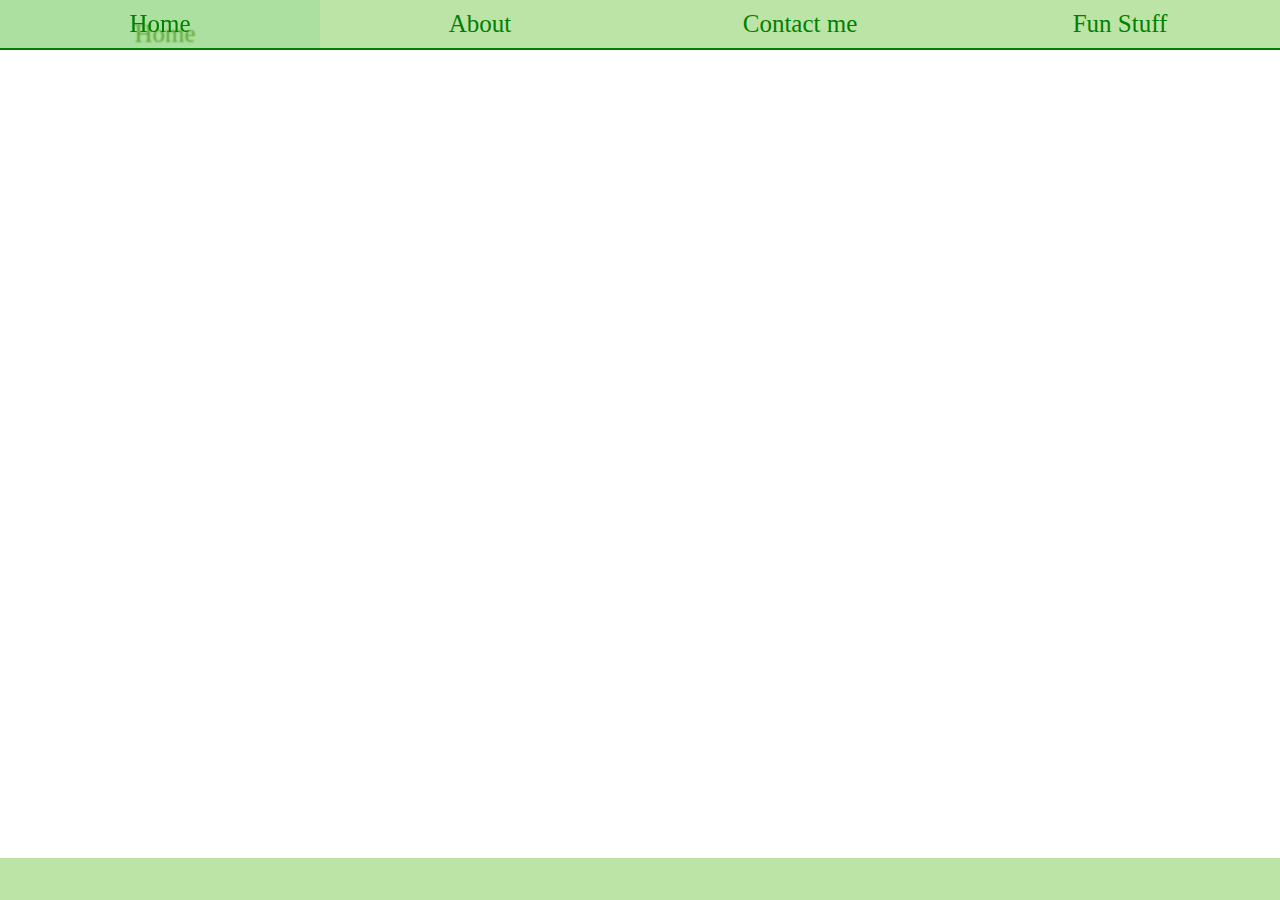
==== index.html @ 7c580435 "change" ====
<!DOCTYPE html>
<html lang="en">
<head>
    <meta charset="UTF-8">
    <meta name="viewport" content="width=device-width, initial-scale=1.0">
    <link rel="stylesheet" href="style.css">
</head>
<body onresize="calcWindowWidth();" onscroll="hideWindow();">
   
    <ul class="navbar-ul">
        <li onclick="location.href='#home';"><a href="#home">Home</a></li>
        <li onclick="location.href='#about';"><a href="#about">About</a></li>
        <li onclick="location.href='#contactme';"><a href="#contactme">Contact me</a></li>
        <li onclick="location.href='#funstuff';"><a href="#funstuff">Fun Stuff</a></li>
    </ul>
    <div class="navbar" >
        <ul style="list-style: none; display: inline-flex;">
        <li onclick="displayBar();" class="burger" id="burgerid" onresize="calcWindowWidth();">&#8801</li>
        </ul>
    </div>
    
    <div class="navbar-resp" id="navbar-resp-id">
        <li onclick="location.href='#home';"><a href="#home">Home</a></li>
        <li onclick="location.href='#about';"><a href="#about">About</a></li>
        <li onclick="location.href='#contactme';"><a href="#contactme">Contact me</a></li>
        <li onclick="location.href='#funstuff';"><a href="#funstuff">Fun Stuff</a></li>
    </div>

    

   



    <div class="footer">
        <p></p>
    </div>
    <script src="script.js"></script>
   

    
</body>
</html>
---- style.css ----
*{
    font-size: 25px;
    font-family: Cambria, Cochin, Georgia, Times, 'Times New Roman', serif;
    margin: 0;
    padding: 0;
    color:  green
}

html{
    margin: 0;
    padding: 0;
}

.navbar-ul{
    position: fixed;
    display: block;
    width: 100%;
    list-style-type: none;
    margin: 0;
    padding: 0;
    display: inline-flex;
    height: auto;
    background-color: #BDE4A7;
    margin-bottom: 0px;
    border-bottom: solid green 2px;
}
.navbar-ul>li:hover{
    transition: 0.4s;
    transform:translateZ(5px);
    cursor: pointer;
    transition: 0.5s;
    background-color: rgba(29, 197, 99, 0.1);
    text-shadow: 5px 10px 2px #56a12a;
}
.navbar-ul>li{
   
    text-align: center  ;
}
.navbar{
    width: 100%;
    position: fixed;
    height: auto;
    background-color: #BDE4A7;
    display: none;
    border-bottom: solid green 2px;

}

.burger{
    width: 100%;
    padding-right: 10px;
    user-select: none;
    font-size: 35px;
    padding-left: 5px;
}
.burger>li, .burger>a{
    width: 100%;
}

li{

    list-style-type: none;
    padding: 10px;
    text-decoration: none;
    color: inherit;
    height: 100%;
}

a{
    text-decoration: none;
    color: green;
    height: 40px;
    width: 100%;
}

.btn-clap{
    text-align: center;
    font-size: 50px;
    background-color: #56a12a;
    color: white;
    width: 150px;
}

.btn-clap:hover{
    transition: 0.7s;
    background-color: white;
    color: #56a12a;
}

.photo-poster{
    padding-top: 14px;
}
.name-centered{
    align-items: center;
    display:block;
    color: white;
    font-size: 5vw;
    font-weight: bold;
    position:absolute;
    top: 50%;
    left: 50%;
    transform: translate(-50%, -50%);
}

.main-photo{
    object-fit:cover;
    display: block;
    width: 100%;
    height: auto;
    max-height: 1000px;
}

.navbar-resp-resp>li>a{
    width: 100%;  
    padding: 0;
    height:0;
    margin: 0;
}


.navbar-resp-resp>li:hover{
    cursor: pointer;
    transition: 0.6s;
    background-color:rgba(24, 161, 24, 0.4) ;
}
.navbar-resp-resp>li>a:hover{
   
    background-color: rgba(24, 161, 24, 0);
    width: 100%;
}

.footer{
    font-size: 20px;
    height:42px ;
    width:100%;
    background-color: #BDE4A7;
    position: fixed;
    left: 0;
    bottom: 0;
}
.footer>p{
    margin-right: 10px;
    height: auto;
    text-align: center;
    font-size: 20px;
}

.footer>p{
    text-align: right;
}

.navbar-resp{
    display: none;
    position: fixed;
}
.navbar-resp-resp>li>a:hover{
    display:inline;
    width: 100%;
}

.navbar-resp-resp>a, li{
    width: 100%;
}

.navbar-resp-resp{
    transition: 0.6s;
    display: block;
    width: 100%;
    text-align: center;
    background-color:#BDE4A7 ;
    position: fixed;
    margin-top: 42px;
    box-shadow: 5px 10px 8px #56a12a;
    border-top: solid green 1px;
}

.navbar-resp-resp:hover:li{
    background-color: rgb(66, 109, 2);
}

.burger:hover{
    cursor:pointer;
    transition: 0.7s;
    background-color: rgba(29, 197, 99, 0.5);
}

@media only screen and (max-width: 520px) {
    .navbar-ul{
        flex-direction: column;
        text-align: center;
        display: none;
    }
    
    li, a{
        width: 100%;
        padding: 0;
        margin:0;
    }

    .main-photo{
        width: 100%;
    height: auto;
    max-height: 700px;
    }
    .navbar{
        display: block;
    }

}
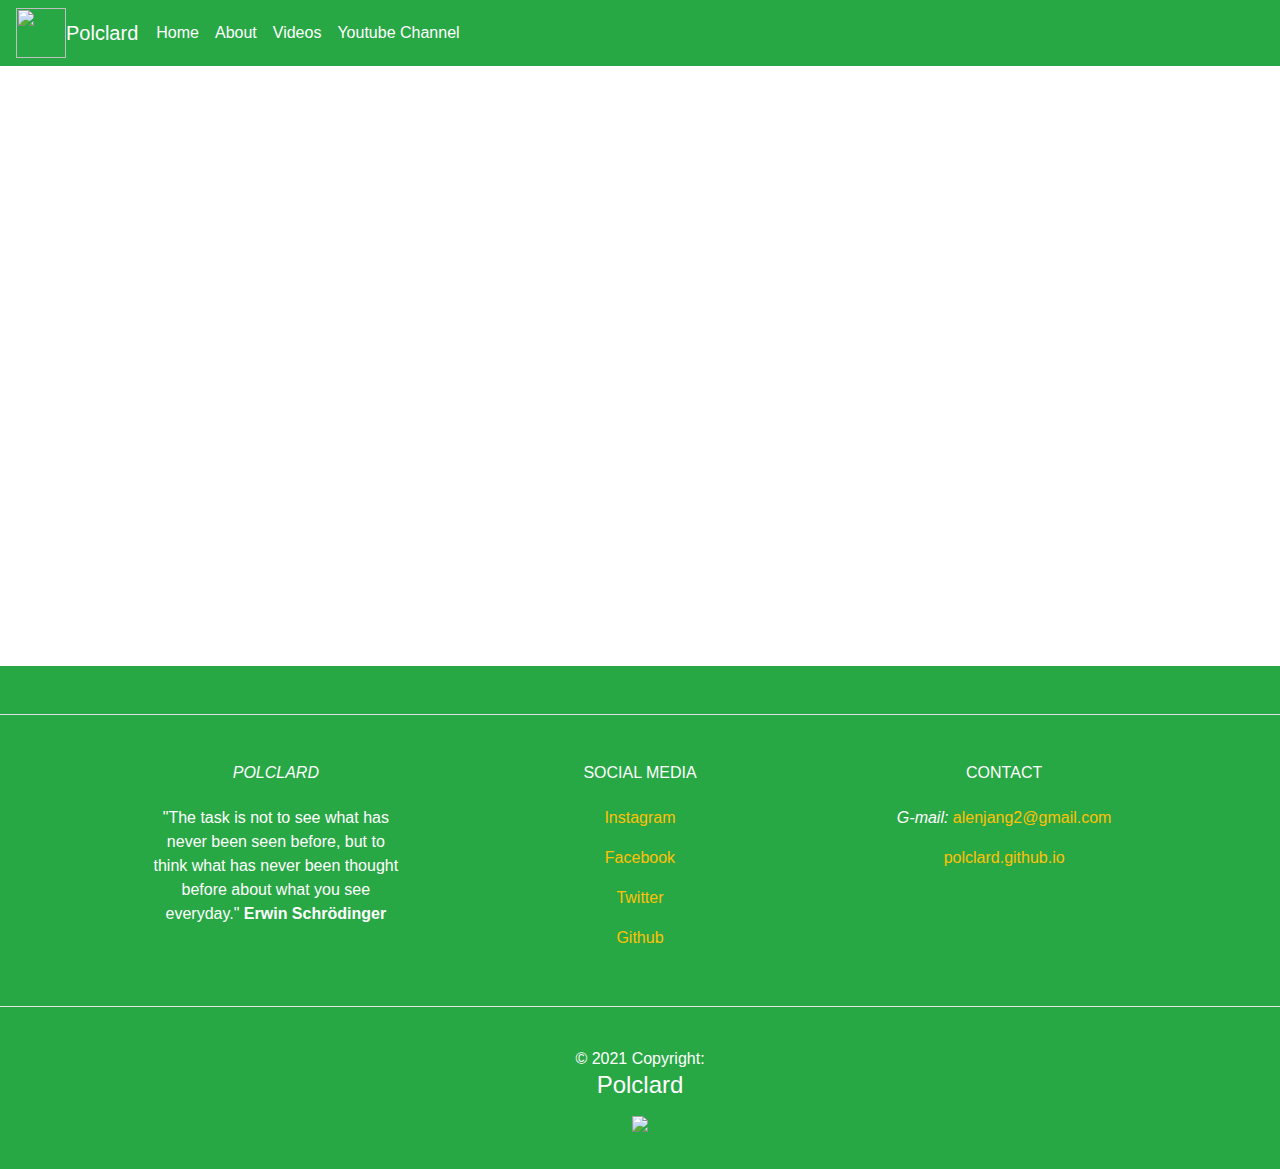
==== commit 8a9cd2dc: "update" ====
--- a/index.html
+++ b/index.html
@@ -2,42 +2,186 @@
 <html lang="en">
 <head>
     <meta charset="UTF-8">
+    <meta http-equiv="X-UA-Compatible" content="IE=edge">
     <meta name="viewport" content="width=device-width, initial-scale=1.0">
+    <link rel="stylesheet" href="https://maxcdn.bootstrapcdn.com/bootstrap/4.0.0/css/bootstrap.min.css" integrity="sha384-Gn5384xqQ1aoWXA+058RXPxPg6fy4IWvTNh0E263XmFcJlSAwiGgFAW/dAiS6JXm" crossorigin="anonymous">
     <link rel="stylesheet" href="style.css">
+    <link rel="icon" href="https://lh3.googleusercontent.com/a-/AOh14GiRfctjqvedFyQnl9PPeYPsRQLOtk3JEXrmNeioTg=s600-k-no-rp-mo" />
+    <title>Polclard</title>
 </head>
-<body onresize="calcWindowWidth();" onscroll="hideWindow();">
-   
-    <ul class="navbar-ul">
-        <li onclick="location.href='#home';"><a href="#home">Home</a></li>
-        <li onclick="location.href='#about';"><a href="#about">About</a></li>
-        <li onclick="location.href='#contactme';"><a href="#contactme">Contact me</a></li>
-        <li onclick="location.href='#funstuff';"><a href="#funstuff">Fun Stuff</a></li>
-    </ul>
-    <div class="navbar" >
-        <ul style="list-style: none; display: inline-flex;">
-        <li onclick="displayBar();" class="burger" id="burgerid" onresize="calcWindowWidth();">&#8801</li>
+<body>
+    <nav class="navbar navbar-expand-lg navbar-dark bg-success">
+        <img src="https://lh3.googleusercontent.com/a-/AOh14GiRfctjqvedFyQnl9PPeYPsRQLOtk3JEXrmNeioTg=s600-k-no-rp-mo" style="width: 50px; height: 50px; margin: 0; padding: 0;">
+        <h2 class="navbar-brand text-white"style="margin: 0; padding: 0%;padding-right: 10px;">Polclard</h2>
+        
+        <button class="navbar-toggler" type="button" data-toggle="collapse" data-target="#navbarNav" aria-controls="navbarNav" aria-expanded="false" aria-label="Toggle navigation">
+        <span class="navbar-toggler-icon"></span>
+        </button>
+        <div class="collapse navbar-collapse" id="navbarNav">
+        <ul class="navbar-nav">
+         <li class="nav-item active">
+            <a class="nav-link"href="index.html">Home <span class="sr-only">(current)</span></a>
+         </li>
+            <li class="nav-item active">
+            <a class="nav-link"  href="about.html">About <span class="sr-only">(current)</span></a>
+            </li>
+            <li class="nav-item active">
+            <a class="nav-link"  href="videos.html">Videos<span class="sr-only">(current)</span></a>
+            </li>
+            <li class="nav-item active">
+            <a class="nav-link" target=”_blank” href="https://www.youtube.com/channel/UCYEv4xKO9gdaxzRcnL0eB0Q">Youtube Channel<span class="sr-only">(current)</span></a>
+            </li>
         </ul>
     </div>
-    
-    <div class="navbar-resp" id="navbar-resp-id">
-        <li onclick="location.href='#home';"><a href="#home">Home</a></li>
-        <li onclick="location.href='#about';"><a href="#about">About</a></li>
-        <li onclick="location.href='#contactme';"><a href="#contactme">Contact me</a></li>
-        <li onclick="location.href='#funstuff';"><a href="#funstuff">Fun Stuff</a></li>
-    </div>
-
-    
-
-   
+</nav>
 
 
 
-    <div class="footer">
-        <p></p>
+<div id="carouselExampleSlidesOnly" class="carousel slide" data-ride="carousel">
+    <div class="carousel-inner">
+      <div class="carousel-item active">
+        <iframe width="100%" height="600"  class="d-block w-100" alt="First slide"height="314" src="https://www.youtube.com/embed/g6UQRN-CWsk" title="YouTube video player" frameborder="0" allow="accelerometer;  clipboard-write; encrypted-media; gyroscope; picture-in-picture" allowfullscreen>
+
+      </div>
+      <div class="carousel-item">
+        <iframe width="100%" height="600" class="d-block w-100" alt="Third slide" src="https://www.youtube.com/embed/pOvRWJgZcuU" title="YouTube video player" frameborder="1" allow=""; clipboard-write; encrypted-media; gyroscope; picture-in-picture" allowfullscreen></iframe>
+  
+      </div>
+      <div class="carousel-item">
+        <iframe width="100%" height="600" class="d-block w-100"  alt="Second slide" height="314" src="https://www.youtube.com/embed/SgmHFpxB274" title="YouTube video player" frameborder="0" allow="accelerometer;  clipboard-write; encrypted-media; gyroscope; picture-in-picture" allowfullscreen></iframe>
+  
+      </div>
     </div>
-    <script src="script.js"></script>
-   
+  </div>
 
+  <!--
+<iframe width="100%" height="600"  class="d-block w-100" alt="First slide"height="314" src="https://www.youtube.com/embed/g6UQRN-CWsk" title="YouTube video player" frameborder="0" allow="accelerometer;  clipboard-write; encrypted-media; gyroscope; picture-in-picture" allowfullscreen>
+     
     
+
+  -->
+
+
+
+
+
+
+
+
+<div>
+<!-- Footer -->
+<footer class="text-center text-dark-start bg-success text-muted text-white">
+    <!-- Section: Social media -->
+    <section
+      class="d-flex justify-content-center justify-content-lg-between p-4 border-bottom"
+    >
+      <!-- Left -->
+      <div class="me-5 d-none d-lg-block">
+        <span></span>
+      </div>
+      <!-- Left -->
+  
+      <!-- Right -->
+      <div>
+        <a href="" class="me-4 text-reset">
+          <i class="fab fa-facebook-f"></i>
+        </a>
+        <a href="" class="me-4 text-reset">
+          <i class="fab fa-twitter"></i>
+        </a>
+        <a href="" class="me-4 text-reset">
+          <i class="fab fa-google"></i>
+        </a>
+        <a href="" class="me-4 text-reset">
+          <i class="fab fa-instagram"></i>
+        </a>
+        <a href="" class="me-4 text-reset">
+          <i class="fab fa-linkedin"></i>
+        </a>
+        <a href="" class="me-4 text-reset">
+          <i class="fab fa-github"></i>
+        </a>
+      </div>
+      <!-- Right -->
+    </section>
+    <!-- Section: Social media -->
+  
+    <!-- Section: Links  -->
+    <section class="">
+      <div class="container text-center text-md-start mt-5">
+
+        <div class="row mt-3">
+
+          <div class="col-md-3 col-lg-4 col-xl-3 mx-auto mb-4">
+            <!-- Content -->
+            <h6 class="text-uppercase fw-bold mb-4">
+              <i class="fas fa-gem me-3 text-white">Polclard</i>
+            </h6>
+            <p class="text-white">
+                "The task is not to see what has never been seen before, but to think what has never been thought before about what you see everyday."
+                <strong>Erwin Schrödinger</strong>
+            </p>
+            
+          </div>
+          <!-- Grid column -->
+  
+          <!-- Grid column -->
+          <div class="col-md-2 col-lg-2 col-xl-2 mx-auto mb-4">
+            <!-- Links -->
+            <h6 class="text-uppercase fw-bold mb-4 text-white">
+              Social Media
+            </h6>
+            <p>
+              <a href="https://www.instagram.com/jangelov_alen/?hl=en" target=”_blank” class="text-reset text-warning text-decoration-underline">Instagram</a>
+            </p>
+            <p>
+              <a href="https://www.facebook.com/Polclard" target=”_blank” class="text-reset text-warning text-decoration-underline">Facebook</a>
+            </p>
+            <p>
+              <a href="https://twitter.com/jangelov_alen" target=”_blank” class="text-reset text-warning text-decoration-underline">Twitter</a>
+            </p>
+            <p>
+              <a href="https://github.com/Polclard" target=”_blank” class="text-reset text-warning text-decoration-underline">Github</a>
+            </p>
+          </div>
+          <!-- Grid column -->
+  
+          <!-- Grid column -->
+          
+          <!-- Grid column -->
+  
+          <!-- Grid column -->
+          <div class="col-md-4 col-lg-3 col-xl-3 mx-auto mb-md-0 mb-4">
+            <!-- Links -->
+            <h6 class="text-uppercase fw-bold mb-4 text-white">
+              Contact
+            </h6>
+            <p><i class="fas fa-home me-3 text-white">G-mail: </i><a href="mailto:alenjang2@gmail.com" class="text-primary text-warning">alenjang2@gmail.com</a></p>
+            <p>
+              <i class="fas fa-envelope me-3"></i>
+              <a href="https://polclard.github.io/" class="text-warning">polclard.github.io</a>
+            </p>
+          </div>
+          <!-- Grid column -->
+        </div>
+        <!-- Grid row -->
+      </div>
+    </section>
+    <!-- Section: Links  -->
+  
+    <!-- Copyright -->
+    <hr style="background-color: white;">
+    <div class="text-center p-4 bg-success text-white">
+      © 2021 Copyright:
+      <h4>Polclard</h4>
+      <h4><img src="https://lh3.googleusercontent.com/a-/AOh14GiRfctjqvedFyQnl9PPeYPsRQLOtk3JEXrmNeioTg=s600-k-no-rp-mo"></h4>
+    </div>
+  </footer>
+</div>
+
 </body>
+<script src="https://code.jquery.com/jquery-3.2.1.slim.min.js" integrity="sha384-KJ3o2DKtIkvYIK3UENzmM7KCkRr/rE9/Qpg6aAZGJwFDMVNA/GpGFF93hXpG5KkN" crossorigin="anonymous"></script>
+<script src="https://cdnjs.cloudflare.com/ajax/libs/popper.js/1.12.9/umd/popper.min.js" integrity="sha384-ApNbgh9B+Y1QKtv3Rn7W3mgPxhU9K/ScQsAP7hUibX39j7fakFPskvXusvfa0b4Q" crossorigin="anonymous"></script>
+<script src="https://maxcdn.bootstrapcdn.com/bootstrap/4.0.0/js/bootstrap.min.js" integrity="sha384-JZR6Spejh4U02d8jOt6vLEHfe/JQGiRRSQQxSfFWpi1MquVdAyjUar5+76PVCmYl" crossorigin="anonymous"></script>
+<script src="script.js"></script>
 </html>--- a/style.css
+++ b/style.css
@@ -1,209 +1,38 @@
-*{
-    font-size: 25px;
-    font-family: Cambria, Cochin, Georgia, Times, 'Times New Roman', serif;
-    margin: 0;
-    padding: 0;
-    color:  green
+.nav-item{
+    height: auto;
 }
 
-html{
-    margin: 0;
-    padding: 0;
+html, body{
+    font-family:'Segoe UI', Tahoma, Geneva, Verdana, sans-serif;
 }
 
-.navbar-ul{
-    position: fixed;
-    display: block;
-    width: 100%;
-    list-style-type: none;
-    margin: 0;
-    padding: 0;
-    display: inline-flex;
-    height: auto;
-    background-color: #BDE4A7;
-    margin-bottom: 0px;
-    border-bottom: solid green 2px;
-}
-.navbar-ul>li:hover{
-    transition: 0.4s;
-    transform:translateZ(5px);
-    cursor: pointer;
-    transition: 0.5s;
-    background-color: rgba(29, 197, 99, 0.1);
-    text-shadow: 5px 10px 2px #56a12a;
-}
-.navbar-ul>li{
-   
-    text-align: center  ;
-}
-.navbar{
-    width: 100%;
-    position: fixed;
-    height: auto;
-    background-color: #BDE4A7;
-    display: none;
-    border-bottom: solid green 2px;
-
+.nav-item:hover{
+    opacity: 62%;
+    transition: 0.2s;
 }
 
-.burger{
-    width: 100%;
-    padding-right: 10px;
-    user-select: none;
-    font-size: 35px;
-    padding-left: 5px;
+.carousel-control-prev-icon {
+    background-image: url("");
 }
-.burger>li, .burger>a{
-    width: 100%;
+      
+.carousel-control-next-icon {
+    background-image: url("");
+  
+}
+.btn{
+    background-color: red;
 }
 
-li{
-
-    list-style-type: none;
-    padding: 10px;
-    text-decoration: none;
-    color: inherit;
-    height: 100%;
+.col-sm{
+    padding:10px;
+    margin-left: 10xp;
+    background-color: #28a745;
+    margin:10px;
+    padding-bottom: 30px;
 }
 
-a{
-    text-decoration: none;
-    color: green;
-    height: 40px;
-    width: 100%;
-}
-
-.btn-clap{
-    text-align: center;
-    font-size: 50px;
-    background-color: #56a12a;
-    color: white;
-    width: 150px;
-}
-
-.btn-clap:hover{
-    transition: 0.7s;
-    background-color: white;
-    color: #56a12a;
-}
-
-.photo-poster{
-    padding-top: 14px;
-}
-.name-centered{
-    align-items: center;
-    display:block;
-    color: white;
-    font-size: 5vw;
-    font-weight: bold;
-    position:absolute;
-    top: 50%;
-    left: 50%;
-    transform: translate(-50%, -50%);
-}
-
-.main-photo{
-    object-fit:cover;
-    display: block;
-    width: 100%;
-    height: auto;
-    max-height: 1000px;
-}
-
-.navbar-resp-resp>li>a{
-    width: 100%;  
-    padding: 0;
-    height:0;
-    margin: 0;
-}
-
-
-.navbar-resp-resp>li:hover{
-    cursor: pointer;
-    transition: 0.6s;
-    background-color:rgba(24, 161, 24, 0.4) ;
-}
-.navbar-resp-resp>li>a:hover{
-   
-    background-color: rgba(24, 161, 24, 0);
-    width: 100%;
-}
-
-.footer{
-    font-size: 20px;
-    height:42px ;
-    width:100%;
-    background-color: #BDE4A7;
-    position: fixed;
-    left: 0;
-    bottom: 0;
-}
-.footer>p{
-    margin-right: 10px;
-    height: auto;
-    text-align: center;
-    font-size: 20px;
-}
-
-.footer>p{
-    text-align: right;
-}
-
-.navbar-resp{
-    display: none;
-    position: fixed;
-}
-.navbar-resp-resp>li>a:hover{
-    display:inline;
-    width: 100%;
-}
-
-.navbar-resp-resp>a, li{
-    width: 100%;
-}
-
-.navbar-resp-resp{
-    transition: 0.6s;
-    display: block;
-    width: 100%;
-    text-align: center;
-    background-color:#BDE4A7 ;
-    position: fixed;
-    margin-top: 42px;
-    box-shadow: 5px 10px 8px #56a12a;
-    border-top: solid green 1px;
-}
-
-.navbar-resp-resp:hover:li{
-    background-color: rgb(66, 109, 2);
-}
-
-.burger:hover{
-    cursor:pointer;
-    transition: 0.7s;
-    background-color: rgba(29, 197, 99, 0.5);
-}
-
-@media only screen and (max-width: 520px) {
-    .navbar-ul{
-        flex-direction: column;
-        text-align: center;
-        display: none;
-    }
-    
-    li, a{
-        width: 100%;
-        padding: 0;
-        margin:0;
-    }
-
-    .main-photo{
-        width: 100%;
-    height: auto;
-    max-height: 700px;
-    }
-    .navbar{
-        display: block;
-    }
-
-}+.banner {
+    background: #a770ef;
+    background: -webkit-linear-gradient(to right, #a770ef, #cf8bf3, #fdb99b);
+    background: linear-gradient(to right, #a770ef, #cf8bf3, #fdb99b);
+  }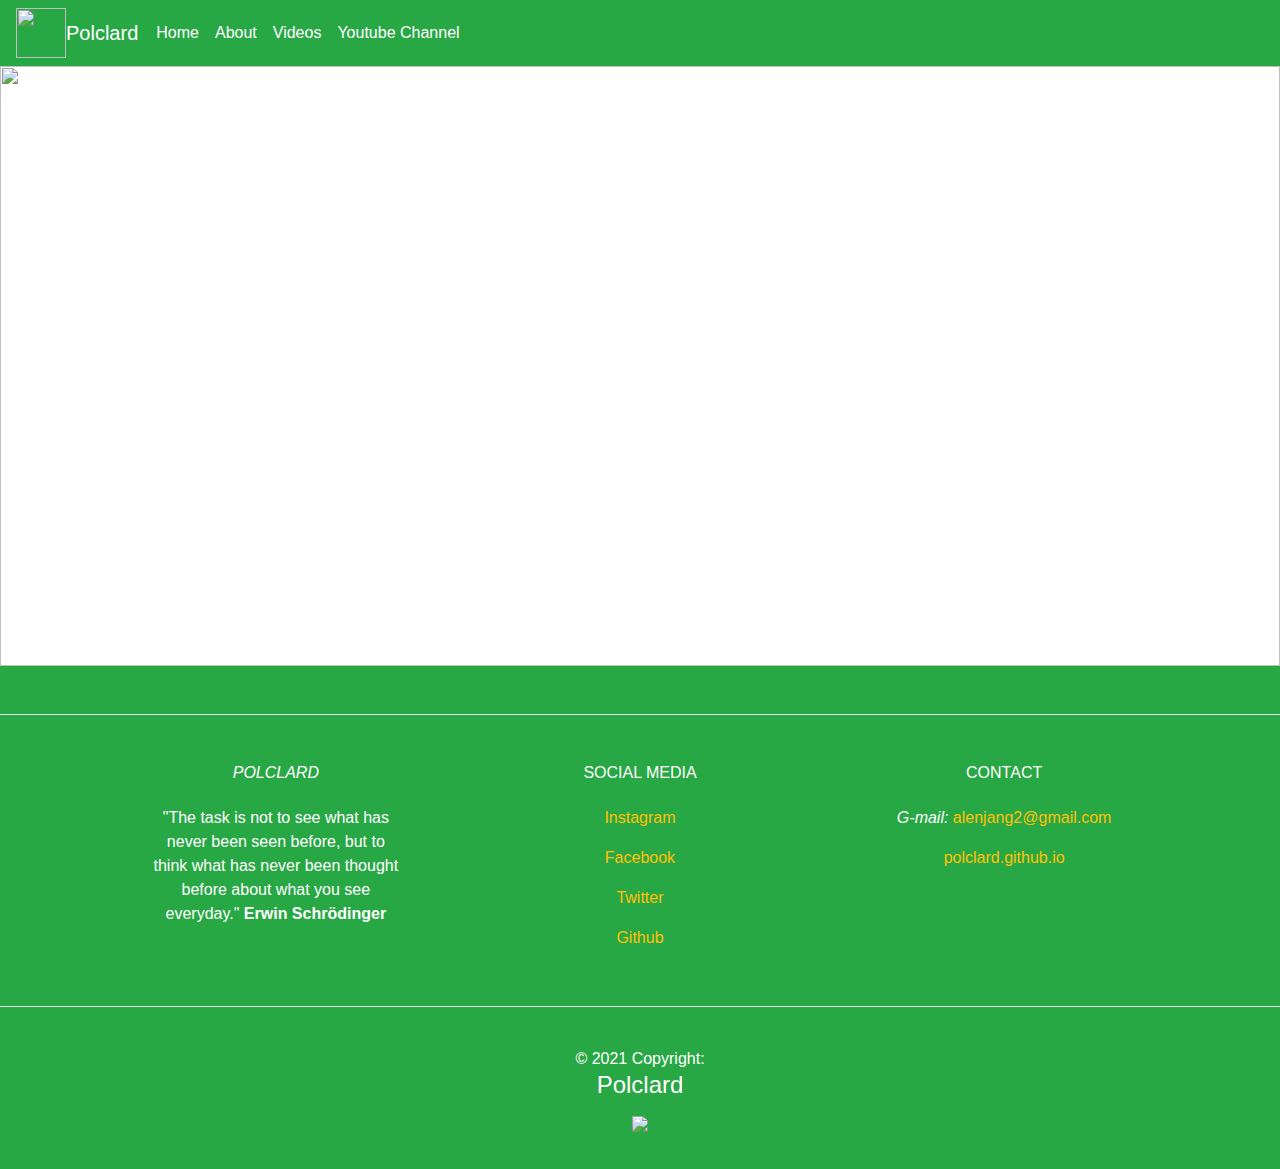
==== commit ad0c45bb: "update" ====
--- a/index.html
+++ b/index.html
@@ -40,16 +40,19 @@
 <div id="carouselExampleSlidesOnly" class="carousel slide" data-ride="carousel">
     <div class="carousel-inner">
       <div class="carousel-item active">
-        <iframe width="100%" height="600"  class="d-block w-100" alt="First slide"height="314" src="https://www.youtube.com/embed/g6UQRN-CWsk" title="YouTube video player" frameborder="0" allow="accelerometer;  clipboard-write; encrypted-media; gyroscope; picture-in-picture" allowfullscreen>
+        <img  width="100%" height="600"  class="d-block w-100" src="https://i.pinimg.com/originals/c2/ed/63/c2ed63fe5e8077fc64ff9ba1e149bc55.jpg">
+        <!--<iframe width="100%" height="600"  class="d-block w-100" alt="First slide"height="314" src="https://www.youtube.com/embed/g6UQRN-CWsk" title="YouTube video player" frameborder="0" allow="accelerometer;  clipboard-write; encrypted-media; gyroscope; picture-in-picture" allowfullscreen>-->
 
       </div>
       <div class="carousel-item">
-        <iframe width="100%" height="600" class="d-block w-100" alt="Third slide" src="https://www.youtube.com/embed/pOvRWJgZcuU" title="YouTube video player" frameborder="1" allow=""; clipboard-write; encrypted-media; gyroscope; picture-in-picture" allowfullscreen></iframe>
-  
+        <img  width="100%" height="600" class="d-block w-100" src="https://wallpaperaccess.com/full/1219598.jpg">
+       <!-- <iframe width="100%" height="600" class="d-block w-100" alt="Third slide" src="https://www.youtube.com/embed/pOvRWJgZcuU" title="YouTube video player" frameborder="1" allow=""; clipboard-write; encrypted-media; gyroscope; picture-in-picture" allowfullscreen></iframe>
+        -->
       </div>
       <div class="carousel-item">
-        <iframe width="100%" height="600" class="d-block w-100"  alt="Second slide" height="314" src="https://www.youtube.com/embed/SgmHFpxB274" title="YouTube video player" frameborder="0" allow="accelerometer;  clipboard-write; encrypted-media; gyroscope; picture-in-picture" allowfullscreen></iframe>
-  
+        <img width="100%" height="600" class="d-block w-100" src="https://wallpapercave.com/wp/QL0WBtU.jpg">
+        <!--<iframe width="100%" height="600" class="d-block w-100"  alt="Second slide" height="314" src="https://www.youtube.com/embed/SgmHFpxB274" title="YouTube video player" frameborder="0" allow="accelerometer;  clipboard-write; encrypted-media; gyroscope; picture-in-picture" allowfullscreen></iframe>
+        -->
       </div>
     </div>
   </div>
--- a/style.css
+++ b/style.css
@@ -21,6 +21,7 @@
 }
 .btn{
     background-color: red;
+    color: black !important;
 }
 
 .col-sm{
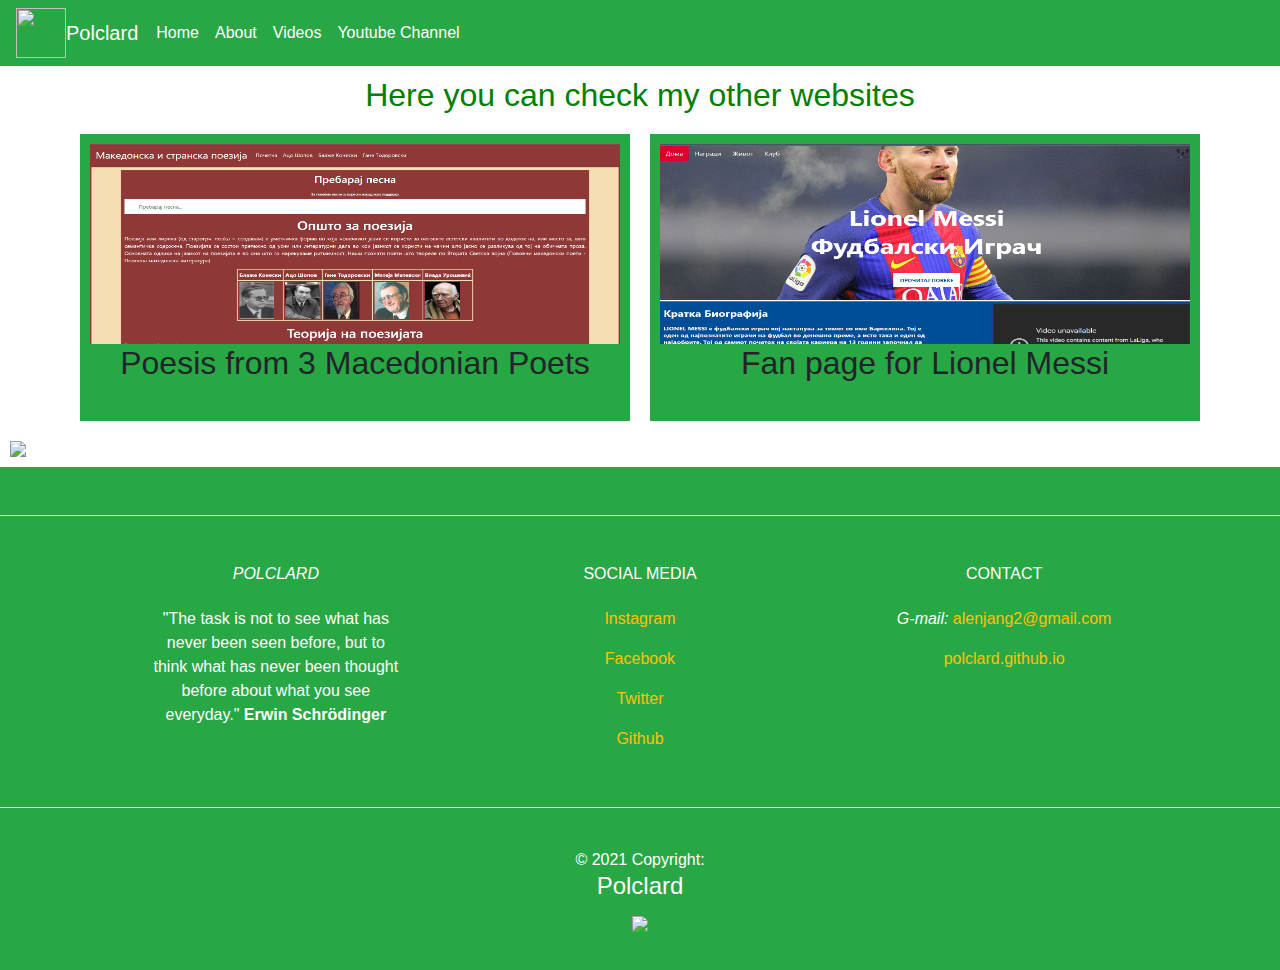
==== commit d7193f4b: "Front-page update" ====
--- a/index.html
+++ b/index.html
@@ -36,26 +36,48 @@
 </nav>
 
 
-
-<div id="carouselExampleSlidesOnly" class="carousel slide" data-ride="carousel">
+<div  class="main-tit">
+  <h2 style="text-align: center; color: green; width: auto; margin:0;">Here you can check my other websites</h2>
+</div>
+
+<div class="container" style="display:grid;">
+<div class="row">
+
+  <div class="col-sm">
+    <a href="https://polclard.github.io/Poezija/" target="_blank" class="d-flex justify-content-center"><img  style="width: 100%;" height="200px" src="images/Poezija1.PNG"></a>
+    <h2 style="text-align: center;">Poesis from 3 Macedonian Poets</h2>
+  </div> 
+
+  <div class="col-sm">
+    <a href="https://polclard.github.io/lionelmessifinal.github.io/" target="_blank"  class="d-flex justify-content-center"><img  style="width: 100%;" height="200px" src="images/Mesii.PNG"></a>
+    <h2 style="text-align: center;">Fan page for Lionel Messi</h2>
+  </div>
+
+</div>  
+</div>
+
+
+<div id="carouselExampleSlidesOnly" class="carousel slide" data-ride="carousel" style="margin: 10px;">
     <div class="carousel-inner">
       <div class="carousel-item active">
-        <img  width="100%" height="600"  class="d-block w-100" src="https://i.pinimg.com/originals/c2/ed/63/c2ed63fe5e8077fc64ff9ba1e149bc55.jpg">
+        <img  width="100%" height="auto"  class="d-block w-100" src="https://i.pinimg.com/originals/c2/ed/63/c2ed63fe5e8077fc64ff9ba1e149bc55.jpg">
         <!--<iframe width="100%" height="600"  class="d-block w-100" alt="First slide"height="314" src="https://www.youtube.com/embed/g6UQRN-CWsk" title="YouTube video player" frameborder="0" allow="accelerometer;  clipboard-write; encrypted-media; gyroscope; picture-in-picture" allowfullscreen>-->
 
       </div>
       <div class="carousel-item">
-        <img  width="100%" height="600" class="d-block w-100" src="https://wallpaperaccess.com/full/1219598.jpg">
+        <img  width="100%" height="auto" class="d-block w-100" src="https://wallpaperaccess.com/full/1219598.jpg">
        <!-- <iframe width="100%" height="600" class="d-block w-100" alt="Third slide" src="https://www.youtube.com/embed/pOvRWJgZcuU" title="YouTube video player" frameborder="1" allow=""; clipboard-write; encrypted-media; gyroscope; picture-in-picture" allowfullscreen></iframe>
         -->
       </div>
       <div class="carousel-item">
-        <img width="100%" height="600" class="d-block w-100" src="https://wallpapercave.com/wp/QL0WBtU.jpg">
+        <img width="100%" height="auto" class="d-block w-100" src="https://wallpapercave.com/wp/QL0WBtU.jpg">
         <!--<iframe width="100%" height="600" class="d-block w-100"  alt="Second slide" height="314" src="https://www.youtube.com/embed/SgmHFpxB274" title="YouTube video player" frameborder="0" allow="accelerometer;  clipboard-write; encrypted-media; gyroscope; picture-in-picture" allowfullscreen></iframe>
         -->
       </div>
     </div>
   </div>
+  
+
 
   <!--
 <iframe width="100%" height="600"  class="d-block w-100" alt="First slide"height="314" src="https://www.youtube.com/embed/g6UQRN-CWsk" title="YouTube video player" frameborder="0" allow="accelerometer;  clipboard-write; encrypted-media; gyroscope; picture-in-picture" allowfullscreen>
--- a/style.css
+++ b/style.css
@@ -10,6 +10,33 @@
     opacity: 62%;
     transition: 0.2s;
 }
+
+
+
+.main-tit{
+    animation-iteration-count: infinite;
+    animation-name: mymove;
+    animation-duration: 3.4s;
+margin: 0;
+margin-bottom: 10px;
+margin-top: 10px;
+}
+
+@keyframes mymove {
+    0% {
+        transform:translate(0, 20%);
+      }
+      
+    50%{
+        transform:translate(0, -20%);
+    }
+
+    100%{
+        transform:translate(0, 20%);
+    }
+
+}
+
 
 .carousel-control-prev-icon {
     background-image: url("");
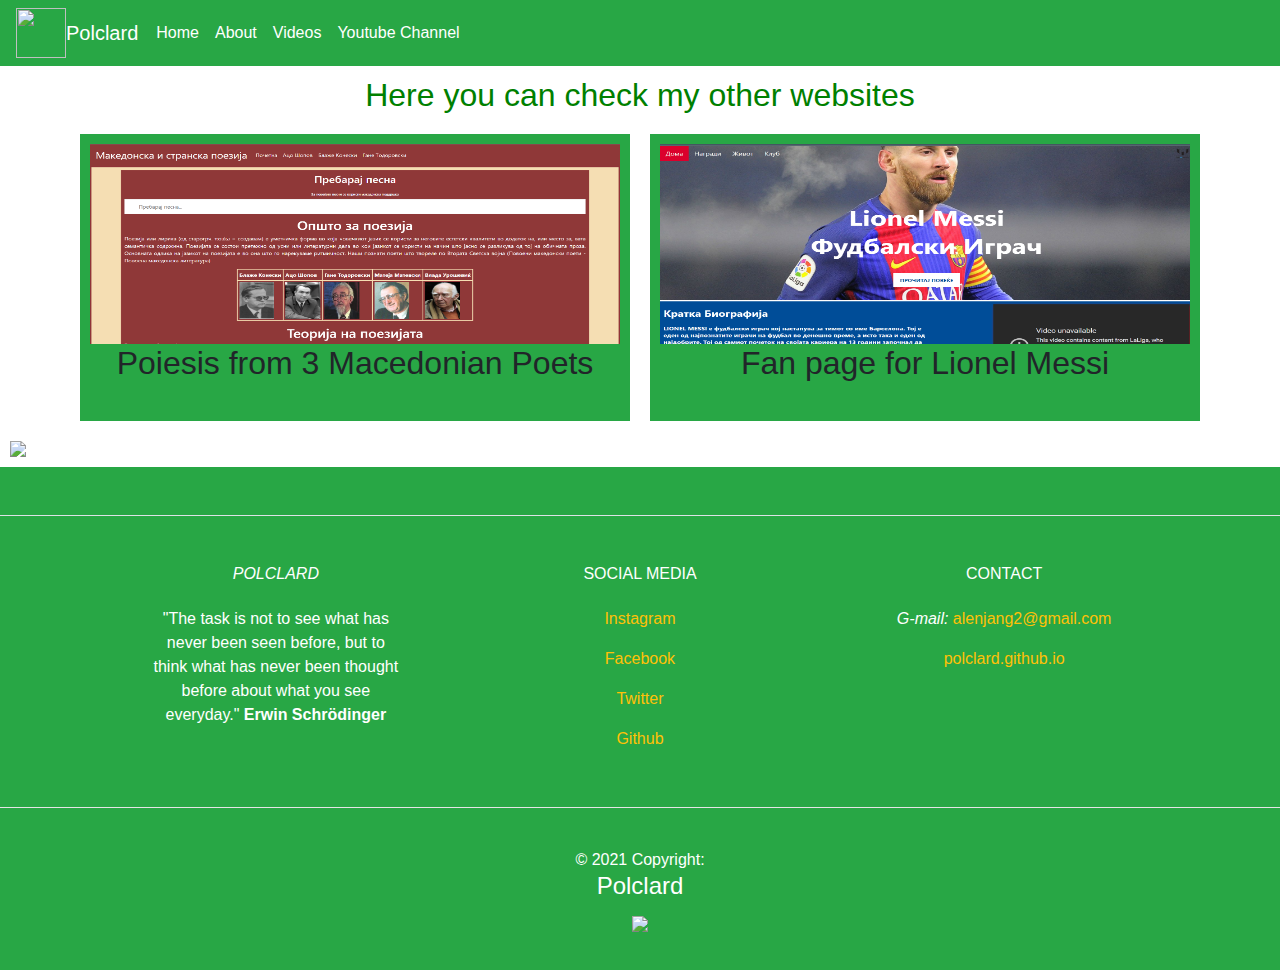
==== commit 7f8caf5f: "Update index.html" ====
--- a/index.html
+++ b/index.html
@@ -45,7 +45,7 @@
 
   <div class="col-sm">
     <a href="https://polclard.github.io/Poezija/" target="_blank" class="d-flex justify-content-center"><img  style="width: 100%;" height="200px" src="images/Poezija1.PNG"></a>
-    <h2 style="text-align: center;">Poesis from 3 Macedonian Poets</h2>
+    <h2 style="text-align: center;">Poiesis from 3 Macedonian Poets</h2>
   </div> 
 
   <div class="col-sm">
@@ -209,4 +209,4 @@
 <script src="https://cdnjs.cloudflare.com/ajax/libs/popper.js/1.12.9/umd/popper.min.js" integrity="sha384-ApNbgh9B+Y1QKtv3Rn7W3mgPxhU9K/ScQsAP7hUibX39j7fakFPskvXusvfa0b4Q" crossorigin="anonymous"></script>
 <script src="https://maxcdn.bootstrapcdn.com/bootstrap/4.0.0/js/bootstrap.min.js" integrity="sha384-JZR6Spejh4U02d8jOt6vLEHfe/JQGiRRSQQxSfFWpi1MquVdAyjUar5+76PVCmYl" crossorigin="anonymous"></script>
 <script src="script.js"></script>
-</html>+</html>
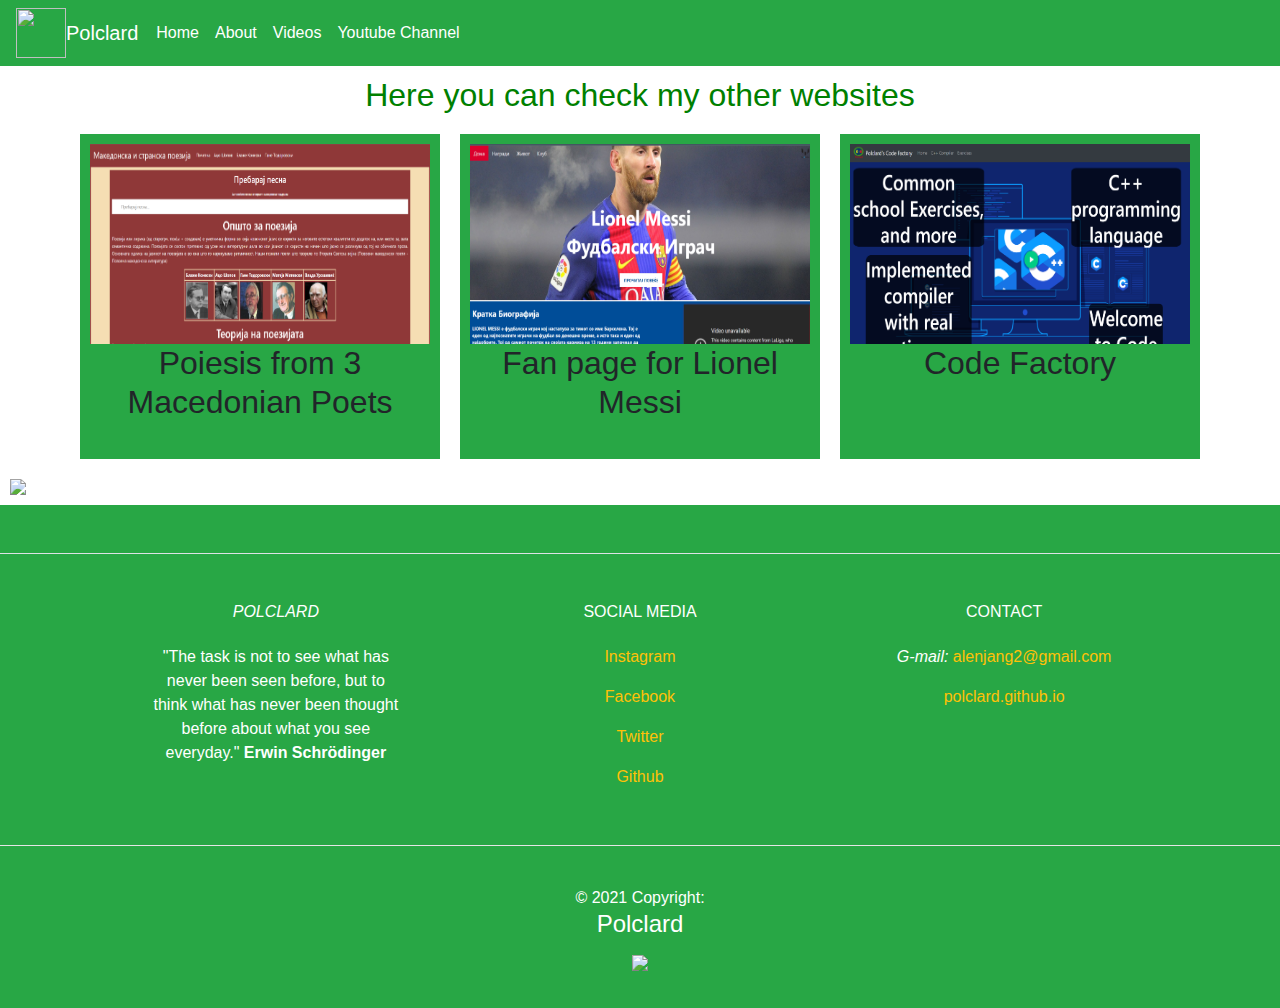
==== commit 90783a0e: "update" ====
--- a/index.html
+++ b/index.html
@@ -52,6 +52,11 @@
     <a href="https://polclard.github.io/lionelmessifinal.github.io/" target="_blank"  class="d-flex justify-content-center"><img  style="width: 100%;" height="200px" src="images/Mesii.PNG"></a>
     <h2 style="text-align: center;">Fan page for Lionel Messi</h2>
   </div>
+    
+    <div class="col-sm">
+    <a href="https://polclard.github.io/CodeFactory/index.html" target="_blank"  class="d-flex justify-content-center"><img  style="width: 100%;" height="200px" src="images/CodeFactory.PNG"></a>
+    <h2 style="text-align: center;">Code Factory</h2>
+  </div>
 
 </div>  
 </div>
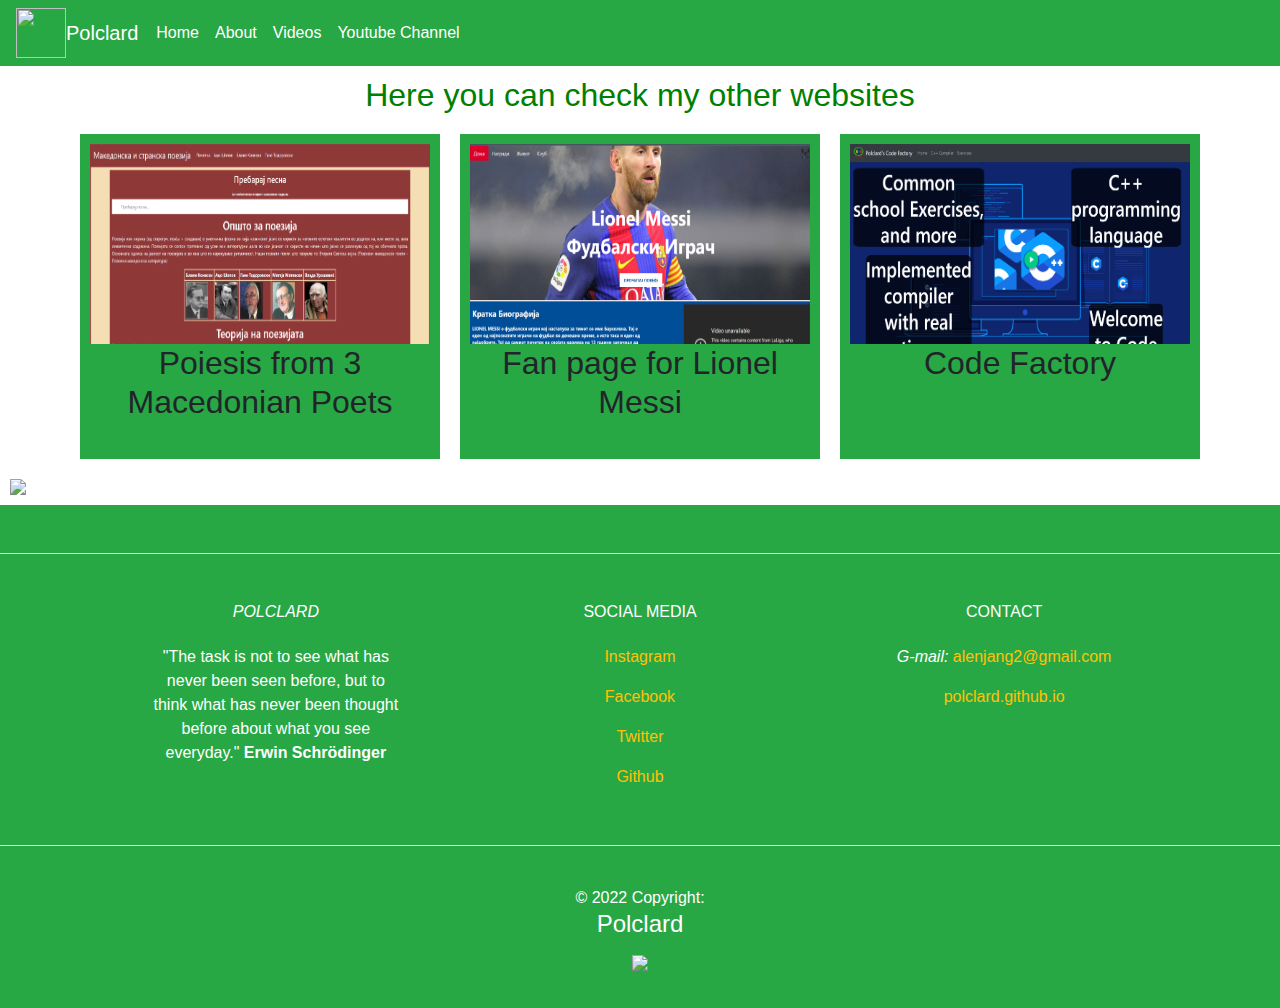
==== commit 683fb2e8: "update" ====
--- a/index.html
+++ b/index.html
@@ -202,7 +202,7 @@
     <!-- Copyright -->
     <hr style="background-color: white;">
     <div class="text-center p-4 bg-success text-white">
-      © 2021 Copyright:
+      © 2022 Copyright:
       <h4>Polclard</h4>
       <h4><img src="https://lh3.googleusercontent.com/a-/AOh14GiRfctjqvedFyQnl9PPeYPsRQLOtk3JEXrmNeioTg=s600-k-no-rp-mo"></h4>
     </div>
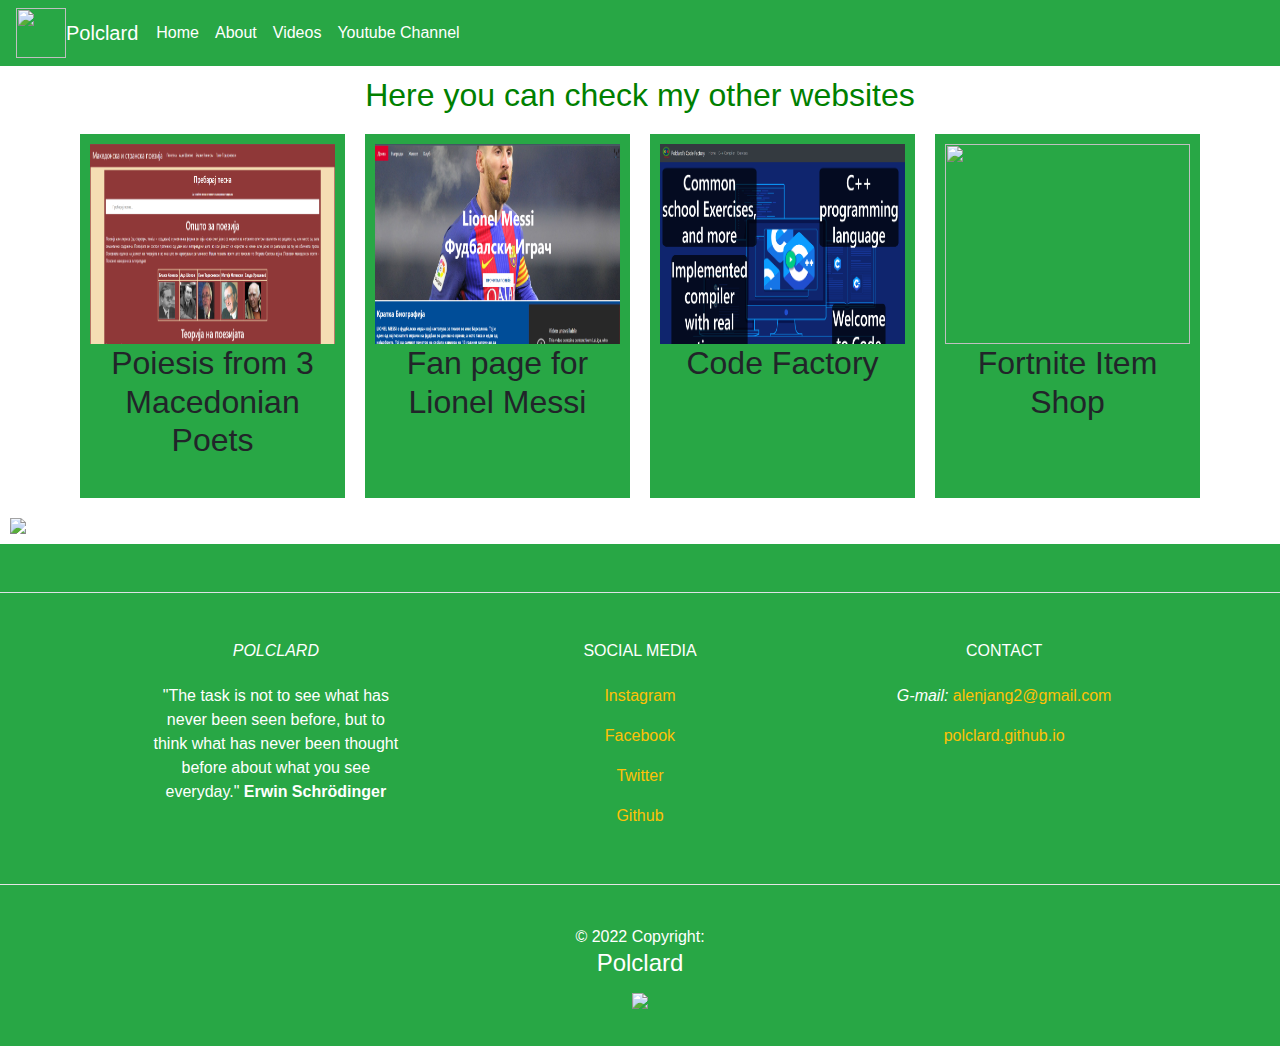
==== commit 5e83c10b: "update index.html" ====
--- a/index.html
+++ b/index.html
@@ -57,6 +57,11 @@
     <a href="https://polclard.github.io/CodeFactory/index.html" target="_blank"  class="d-flex justify-content-center"><img  style="width: 100%;" height="200px" src="images/CodeFactory.PNG"></a>
     <h2 style="text-align: center;">Code Factory</h2>
   </div>
+    
+   <div class="col-sm">
+    <a href="https://polclard.github.io/FortniteShop/" target="_blank"  class="d-flex justify-content-center"><img  style="width: 100%;" height="200px" src="images/FortniteShopPreview.png"></a>
+    <h2 style="text-align: center;">Fortnite Item Shop</h2>
+  </div>
 
 </div>  
 </div>
